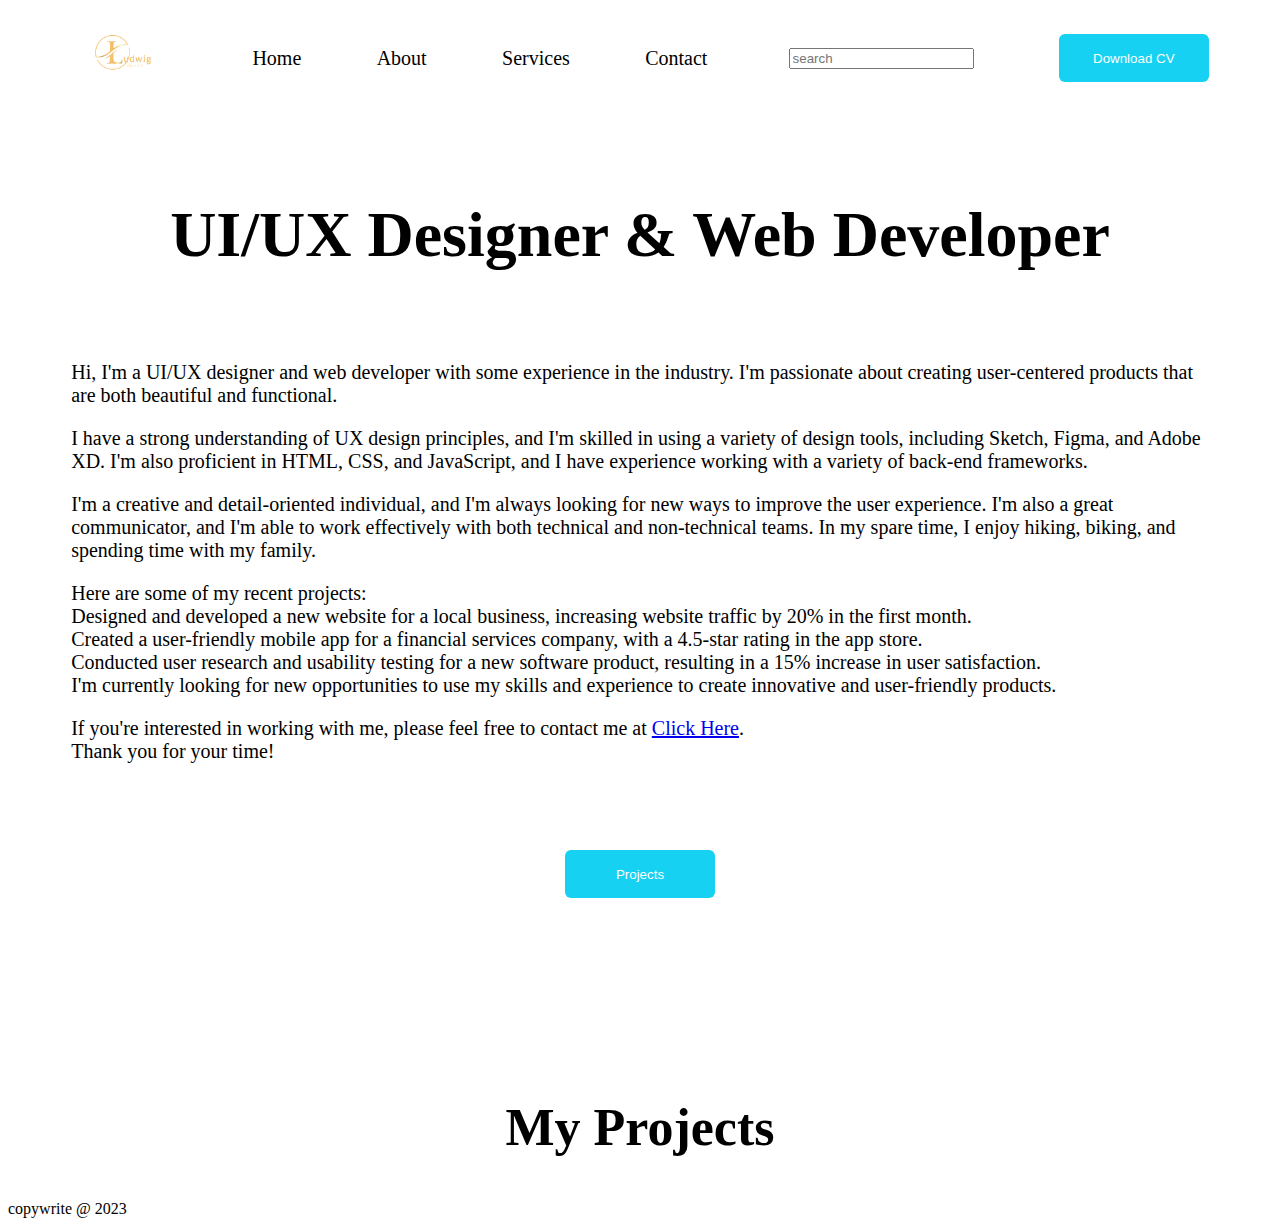
==== about.html @ d495cbc5 "landing page and mobile responsive" ====
<!DOCTYPE html>
<html lang="en">
<head>
    <meta charset="UTF-8">
    <meta name="viewport" content="width=device-width, initial-scale=1.0">
    <title>About</title>
    <link rel="stylesheet" href="./css/style.css">
</head>
<body>
    <div class="main">
        <nav>
            <img class="img" src="./image/Group_11_1_-removebg-preview.png" alt="Logo">
            <div class="nav-elements">
                <a href="index.html">Home</a>
                <a href="#">About</a>
                <a href="services.html">Services</a>
                <a href="contact.html">Contact</a>
            </div>
            <div class="search-bar">
                <input type="text" placeholder="search">
                <img src="" alt="">
            </div>
            <button>Download CV</button>
        </nav>
        <div class="container">
            <h1>UI/UX Designer & Web Developer</h1>
            <h4><p>Hi, I'm a UI/UX designer and web developer with some experience in the industry. I'm passionate about creating user-centered products that are both beautiful and functional.</p>
                
            <p>I have a strong understanding of UX design principles, and I'm skilled in using a variety of design tools, including Sketch, Figma, and Adobe XD. I'm also proficient in HTML, CSS, and JavaScript, and I have experience working with a variety of back-end frameworks.</p>
                
            <p>I'm a creative and detail-oriented individual, and I'm always looking for new ways to improve the user experience. I'm also a great communicator, and I'm able to work effectively with both technical and non-technical teams.
                
                In my spare time, I enjoy hiking, biking, and spending time with my family.</p>
                
            <p>Here are some of my recent projects:<br>
                    Designed and developed a new website for a local business, increasing website traffic by 20% in the first month.<br>Created a user-friendly mobile app for a financial services company, with a 4.5-star rating in the app store.<br>
                    Conducted user research and usability testing for a new software product, resulting in a 15% increase in user satisfaction.<br>
                
                I'm currently looking for new opportunities to use my skills and experience to create innovative and user-friendly products.</p>
                
            <p>If you're interested in working with me, please feel free to contact me at <a href="mailto:fola.louis@gmail.com">Click Here</a>.<br>
                
                Thank you for your time!</p></h4>
            <button class="btn">Projects</button>
        </div>
        <div class="container">
            <h2>My Projects</h2>
        </div>
    </div>
</body>
<footer>
    <span> copywrite @ 2023</span>
</footer>
</html>
---- css/style.css ----
.main{
    margin: 0;
    padding: 0;
    width: 100%;
    height: auto;
    display: flex;
    align-items: center;
    justify-content: center;
    flex-direction: column;
}
nav{
    width: 90%;
    height: 100px;
    display: flex;
    align-items: center;
    justify-content: space-between;
}
.nav-elements{
    width: 40%;
    height: 100%;
    display: flex;
    align-items: center;
    justify-content: space-between;
}
.nav-elements a{
    text-decoration: none;
    color: black;
    font-size: 20px;
}
button{
    background-color: rgb(22, 209, 241);
    color: white;
    width: 150px;
    height: 48px;
    border: none;
    border-radius: 6px;
}
.container{
    width: 90%;
    height: auto;
    display: flex;
    flex-direction: column;
    align-items: center;
    justify-content: center;
    font-size: 20px;
}
.img{
    width: 100px;
}
h1{
    font-size: 64px;
    margin-top: 90px;
}
.btn{
    margin-top: 40px;
}
h2{
    font-size: 52px;
    margin-top: 200px;
}
h3{
    text-decoration: none;
    font-size: 20px;
    font-weight: bold;
}
h4{
    text-decoration: none;
    font-size: 20px;
    font-weight: normal;
}
.container-2{
    width: 90%;
    height: auto;
    display: flex;
    align-items: center;
    justify-content: space-evenly;
    padding: 32px;
}
.card{
    width: 350px;
    height: auto;
    display: flex;
    align-items: center;
    justify-content: center;
    flex-direction: column;
    border: 2px solid black;
    border-radius: 6px;
    overflow: hidden;
    margin: 16px;
}
.big{
    width: 100%;
}
.m-1{
    margin: 16px;

}
.left, .right{
    width: 50%;
    height: auto;
    margin: 16px;
}
.me{
    width: 80%;
}
.more{
    display: flex;
    align-items: center;
    justify-content: space-between;
}
.xy{
    margin-left: 48px;
}

@media only screen and (max-width: 770px){
    .bi{
        font-size: 24px;
        font-weight: 500;
        display: block;
    }
    .hidden{
        display: none;
    }
    h1{
        font-size: 64px;
        margin-top: 90px;
        text-align: center;
    }
    .container-2{
        width: 90%;
        height: auto;
        display: flex;
        align-items: center;
        justify-content: center;
    }
}
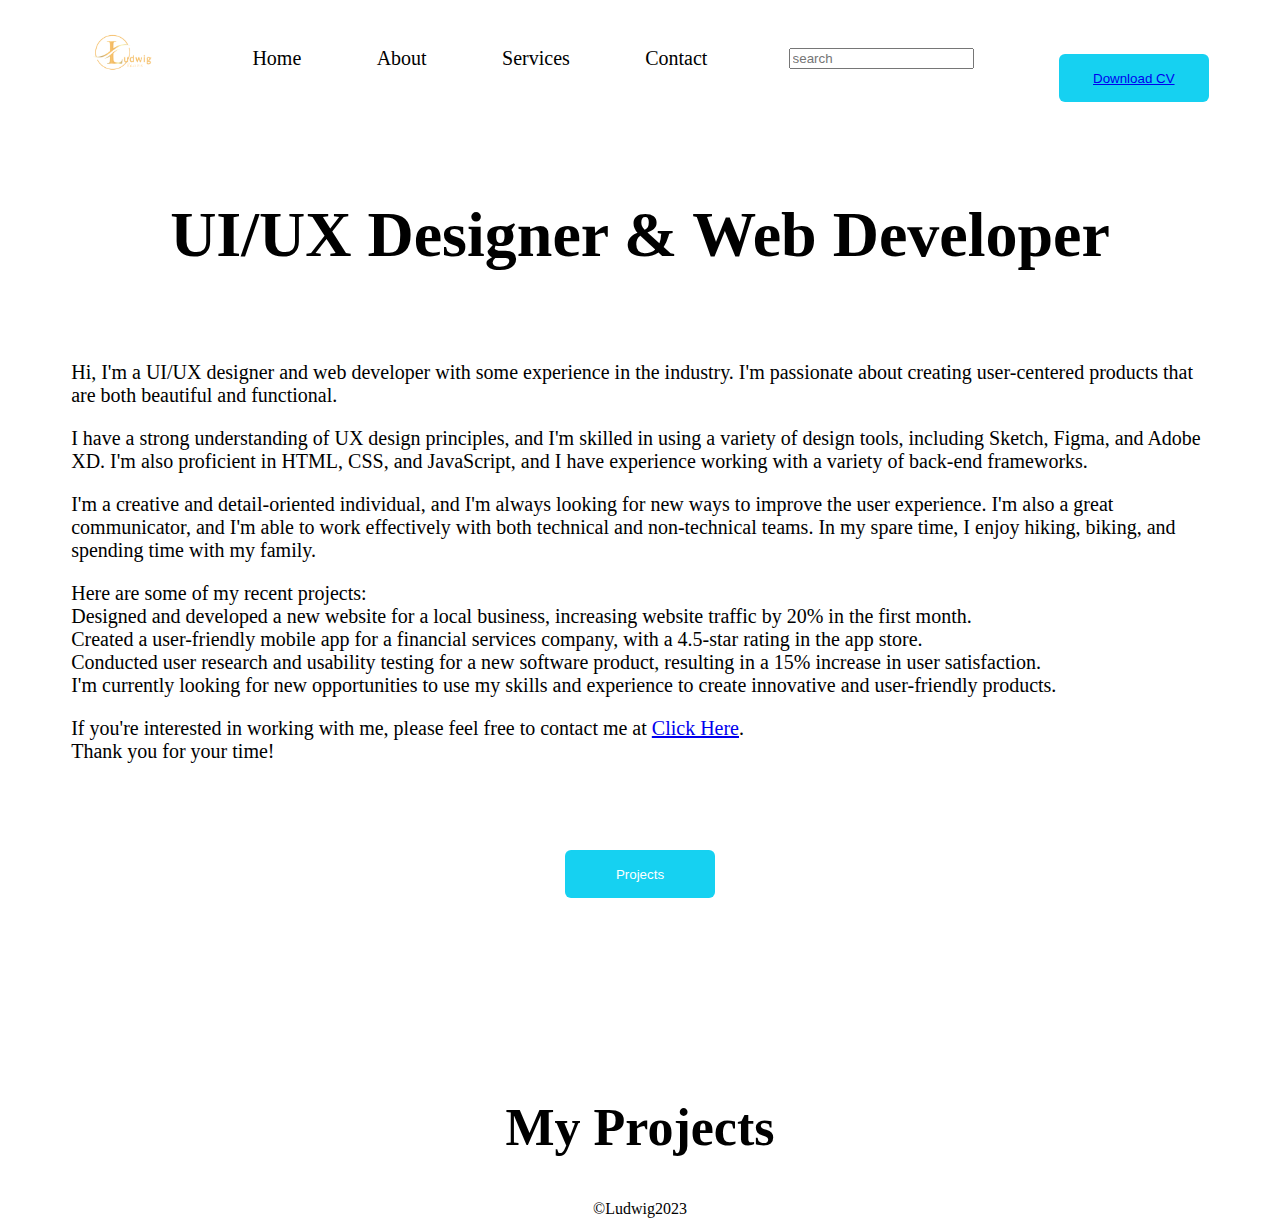
==== commit ce37fd00: "modifying about, services and contact to be mobile responsive" ====
--- a/about.html
+++ b/about.html
@@ -5,22 +5,40 @@
     <meta name="viewport" content="width=device-width, initial-scale=1.0">
     <title>About</title>
     <link rel="stylesheet" href="./css/style.css">
+    <link
+      rel="stylesheet"
+      href="https://cdn.jsdelivr.net/npm/bootstrap-icons@1.10.5/font/bootstrap-icons.css"
+    />
 </head>
 <body>
     <div class="main">
-        <nav>
-            <img class="img" src="./image/Group_11_1_-removebg-preview.png" alt="Logo">
-            <div class="nav-elements">
+        <div class="overlay" id="overlay">
+            <div class="overlay-elements">
                 <a href="index.html">Home</a>
-                <a href="#">About</a>
+                <a href="about.html">About</a>
                 <a href="services.html">Services</a>
                 <a href="contact.html">Contact</a>
             </div>
-            <div class="search-bar">
+            <button class="btn" >
+                <a href="./assets/CV.docx">Download CV</a>
+            </button>
+        </div>
+        <nav>
+            <img class="img" src="./image/Group_11_1_-removebg-preview.png" alt="Logo">
+            <div class="nav-elements hidden">
+                <a href="index.html">Home</a>
+                <a href="about.html">About</a>
+                <a href="services.html">Services</a>
+                <a href="contact.html">Contact</a>
+            </div>
+            <div class="search-bar hidden">
                 <input type="text" placeholder="search">
                 <img src="" alt="">
             </div>
-            <button>Download CV</button>
+            <button class="btn hidden" >
+                <a href="./assets/CV.docx">Download CV</a>
+            </button>
+            <i class="bi bi-list" id="open"></i>
         </nav>
         <div class="container">
             <h1>UI/UX Designer & Web Developer</h1>
@@ -46,9 +64,10 @@
         <div class="container">
             <h2>My Projects</h2>
         </div>
+        <script src="./js/app.js"></script>
     </div>
 </body>
 <footer>
-    <span> copywrite @ 2023</span>
+    <span class="copy">&copy;Ludwig2023</span>
 </footer>
 </html>--- a/css/style.css
+++ b/css/style.css
@@ -26,6 +26,11 @@
     text-decoration: none;
     color: black;
     font-size: 20px;
+}
+.nav-elements a:hover{
+    text-decoration: none;
+    font-size: 20px;
+    color: rgb(26, 105, 251);
 }
 button{
     background-color: rgb(22, 209, 241);
@@ -91,6 +96,9 @@
 .big{
     width: 100%;
 }
+.btn-t{
+    margin-top: 40px;
+}
 .m-1{
     margin: 16px;
 
@@ -100,8 +108,21 @@
     height: auto;
     margin: 16px;
 }
+h5{
+    font-size: 24px;
+    text-align: center;
+    text-decoration: none;
+    font-weight: normal;
+}
+.bi{
+    font-size: 24px;
+    font-weight: 500;
+    display: none;
+}
+
 .me{
     width: 80%;
+    float: right;
 }
 .more{
     display: flex;
@@ -110,6 +131,15 @@
 }
 .xy{
     margin-left: 48px;
+}
+.copy{
+    display: flex;
+    align-items: center;
+    justify-content: center;
+    font-size: 16px;
+}
+.overlay{
+    display: none;
 }
 
 @media only screen and (max-width: 770px){
@@ -131,8 +161,93 @@
         height: auto;
         display: flex;
         align-items: center;
-        justify-content: center;
-    }
-}
-
-
+        justify-content: space-evenly;
+        padding: 32px;
+        flex-direction: column;
+        flex-wrap: wrap;
+    }
+    .card{
+        width: 350px;
+        height: auto;
+        display: flex;
+        align-items: center;
+        justify-content: center;
+        flex-direction: column;
+        border: 2px solid black;
+        border-radius: 6px;
+        overflow: hidden;
+        margin: 16px;
+    }
+    .left, .right{
+        width: 90%;
+        width: auto;
+        margin-top: 100px;
+    }
+    .img{
+        width: 55%;
+        border-radius: 16px;
+    }
+    h4{
+        font-size: 32px;
+        margin-top: 32px;
+        text-align: center;
+    }
+    h5{
+        font-size: 24px;
+        text-align: center;
+        text-decoration: none;
+        font-weight: normal;
+    }
+    .left{
+        display: flex;
+        flex-direction: column;
+        align-items: center;
+        justify-content: center;
+    }
+    .right{
+        display: flex;
+        flex-direction: column;
+        align-items: center;
+        justify-content: center;
+    }
+    .copy{
+        display: flex;
+        align-items: center;
+        justify-content: center;
+        font-size: 16px;
+    }
+    .overlay{
+        display: flex;
+        align-items: center;
+        justify-content: center;
+        flex-direction: column;
+        position: fixed;
+        height: 100vh;
+        width: 0%;
+        overflow: hidden;
+        left: 0px;
+        top: 0px;
+        background-color: rgb(255, 255, 255);
+    }
+    .overlay-elements{
+        height: 400px;
+        width: 300px;
+        display: flex;
+        align-items: center;
+        flex-direction: column;
+    }
+    .overlay-elements a{
+        color: rgb(0, 94, 255);
+        font-size: 24px;
+        text-decoration: none;
+        margin-top: 16px;
+    }
+    .overlay-elements a:hover{
+        color: rgb(62, 130, 248);
+        font-size: 24px;
+        text-decoration: none;
+        margin-top: 16px;
+    }
+}
+
+
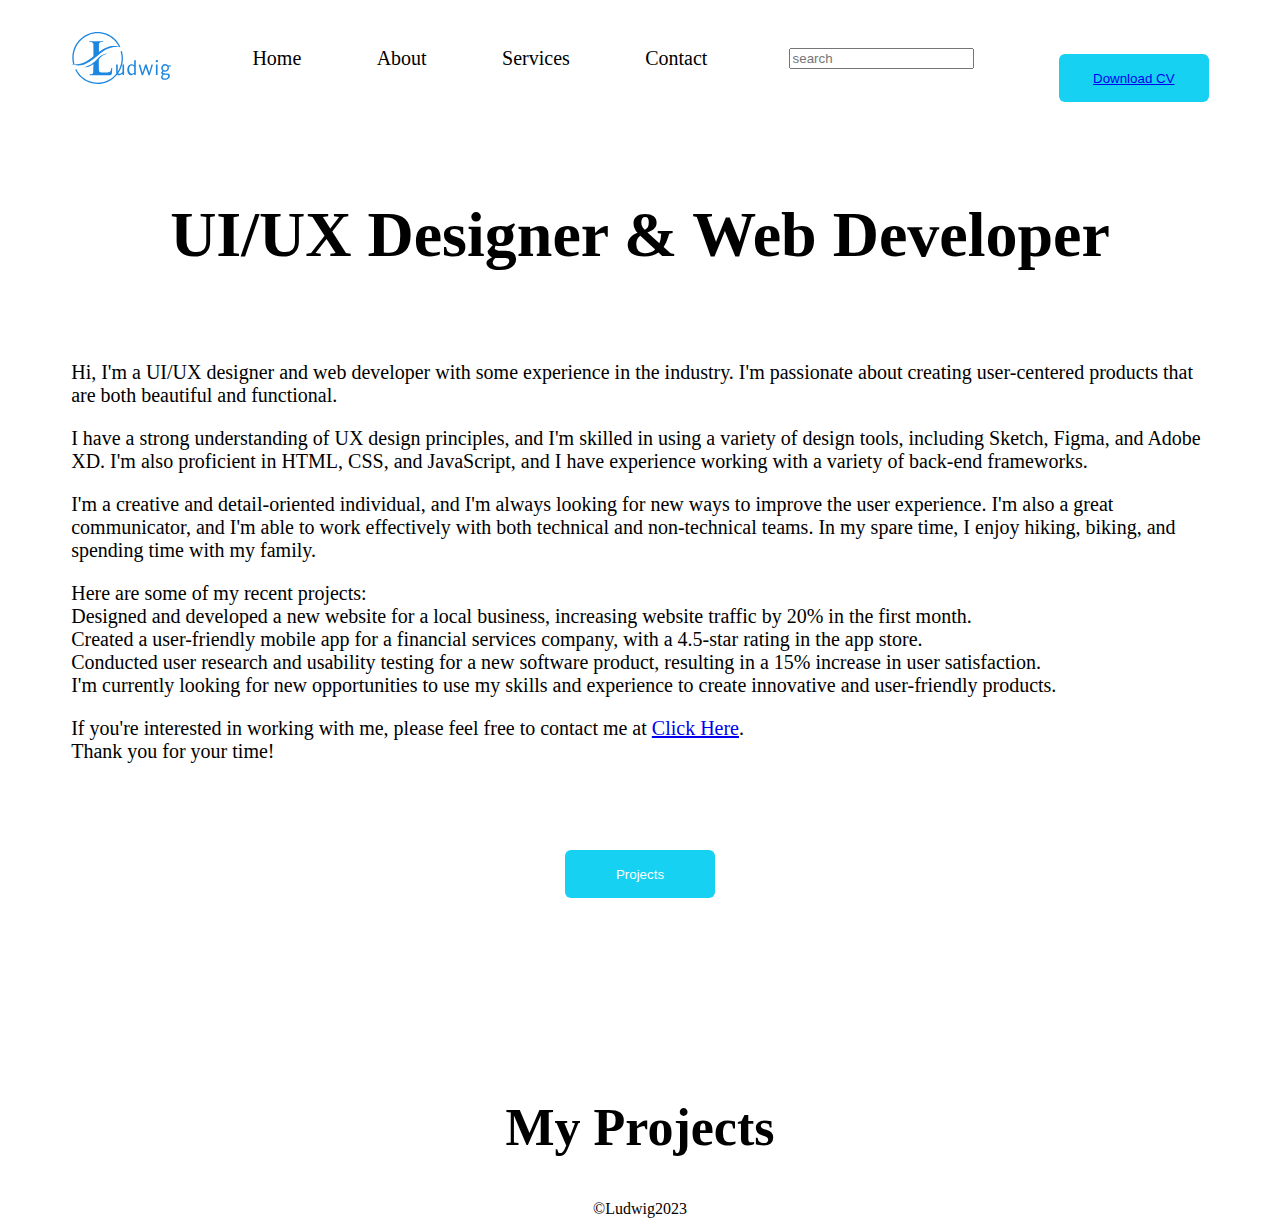
==== commit c1e4e8f9: "change the logo color" ====
--- a/about.html
+++ b/about.html
@@ -24,7 +24,7 @@
             </button>
         </div>
         <nav>
-            <img class="img" src="./image/Group_11_1_-removebg-preview.png" alt="Logo">
+            <img class="img" src="./image/logo.svg" alt="Logo">
             <div class="nav-elements hidden">
                 <a href="index.html">Home</a>
                 <a href="about.html">About</a>
